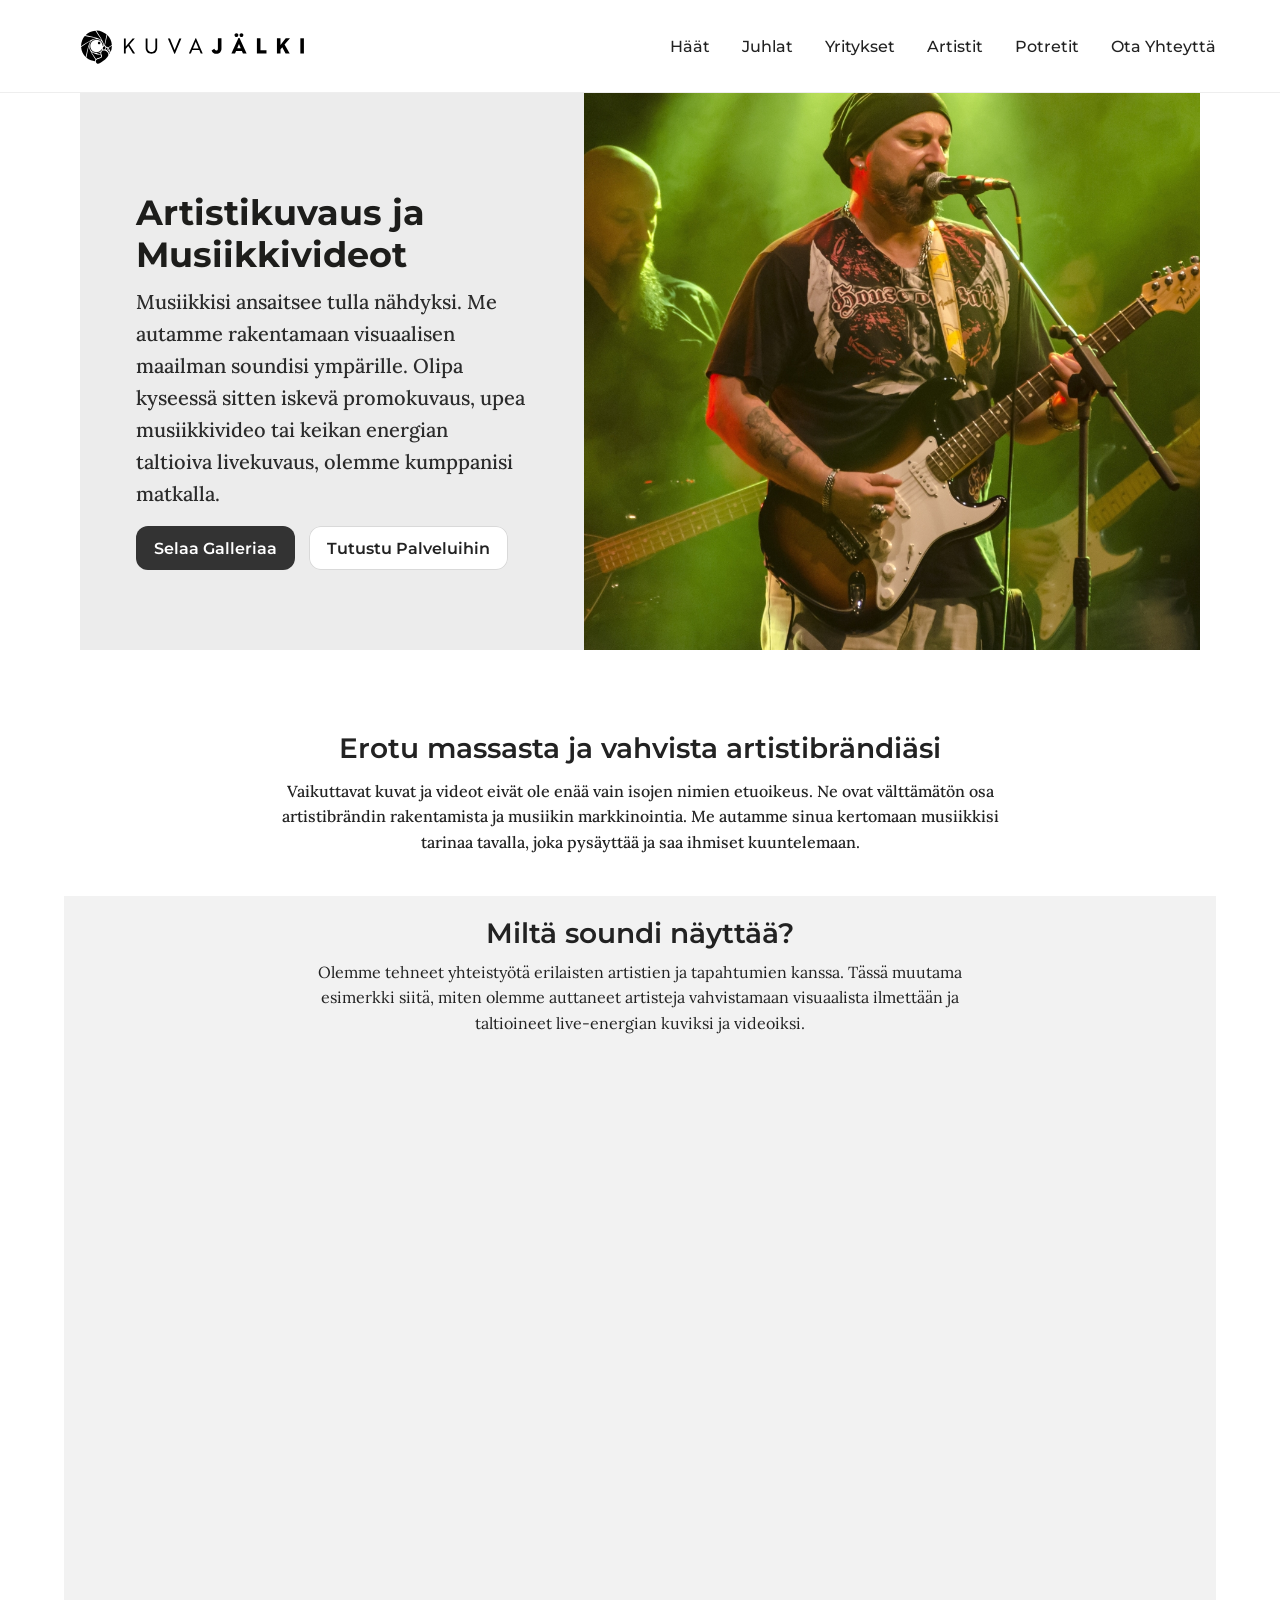
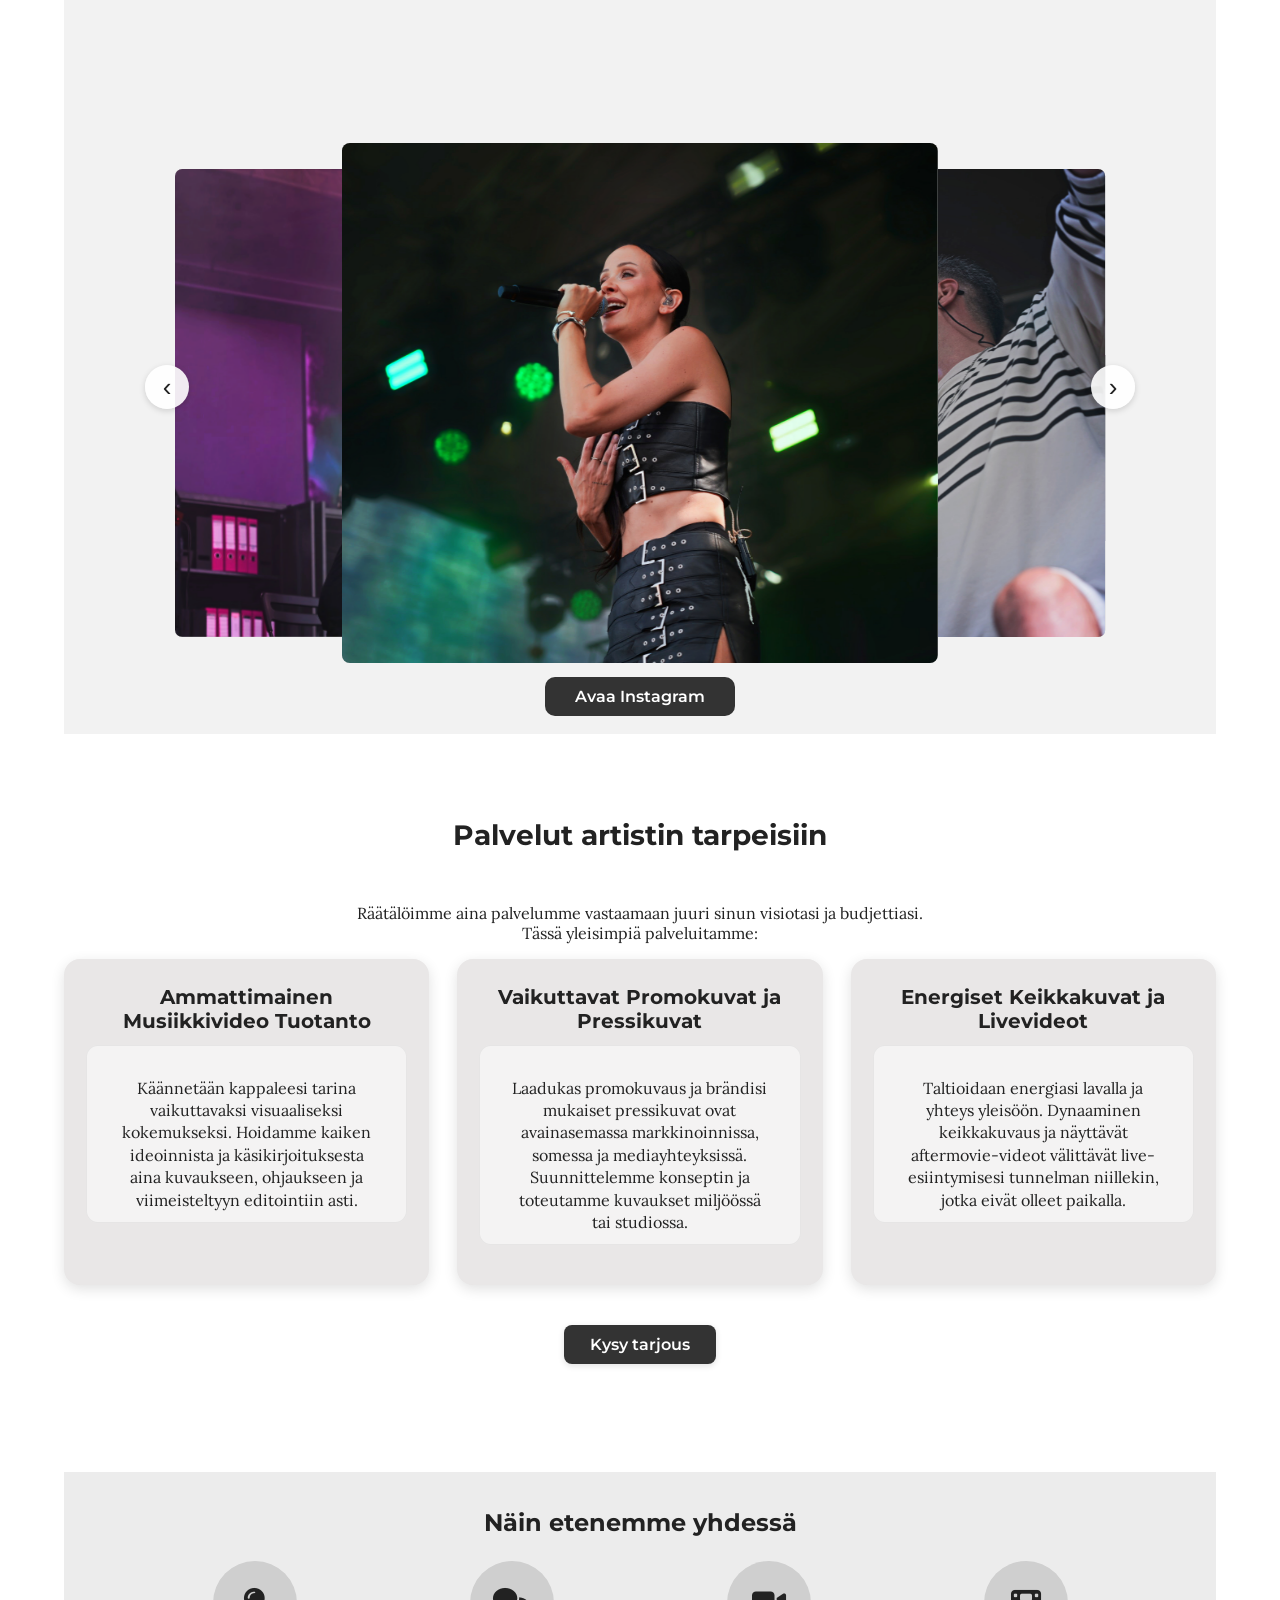
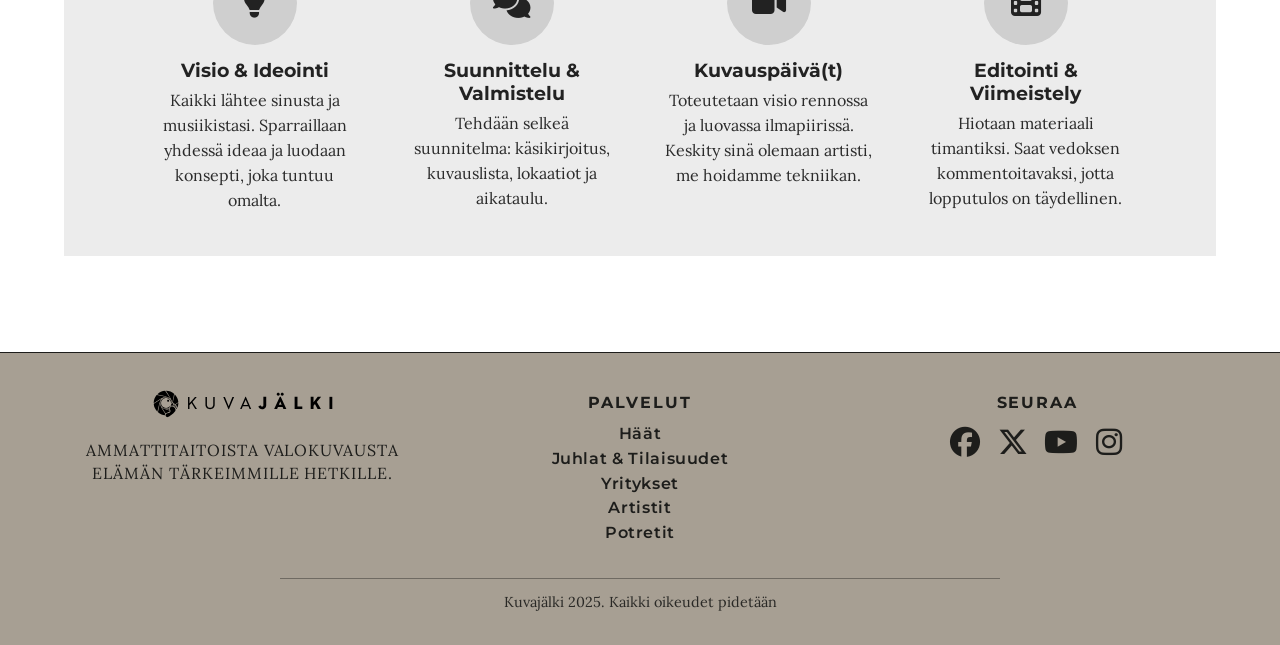
==== Artistit/index.html @ a193bec8 "Update index.html" ====
<!DOCTYPE html>
<html lang="en">

<head>
  <meta charset="UTF-8" />
  <meta name="viewport" content="width=device-width, initial-scale=1.0" />
  <title>Kuvajälki –Artistit</title>
  <link rel="preconnect" href="https://fonts.googleapis.com">
  <link rel="preconnect" href="https://fonts.gstatic.com" crossorigin>
  <link href="https://fonts.googleapis.com/css2?family=Montserrat:wght@400;500;600;700&family=Lora:ital,wght@0,400;0,600;1,400&display=swap" rel="stylesheet">
  <link rel="stylesheet" href="../Artistit/style.css" />
  

  <!-- Add Font Awesome for icons -->
  <link rel="stylesheet" href="https://cdnjs.cloudflare.com/ajax/libs/font-awesome/6.4.2/css/all.min.css">
</head>

<body>

<!-- Navbar (sama kuin aiemmin) -->
  <nav class="navbar">
    <div class="container flex">
      <a href="../Etusivu/" class="site-brand">
        <img src="../img/logo.svg" alt="Kuvajälki logo" />
      </a>

      <!-- Open (hamburger) button -->
      <button type="button" id="navbar-show-btn" aria-label="Avaa valikko">
        <i class="fas fa-bars"></i>
      </button>

      <!-- Collapsible menu -->
      <div id="navbar-collapse">
        <button type="button" id="navbar-close-btn" aria-label="Sulje valikko">
          <i class="fas fa-times"></i>
        </button>

        <ul class="navbar-nav">
  
          <li class="nav-item">
            <a href="../Haat/index.html" class="nav-link">Häät</a>
          </li>
          <li class="nav-item">
            <a href="../Juhlat/index.html" class="nav-link">Juhlat</a>
          </li>
          <li class="nav-item">
            <a href="../Yritykset/index.html" class="nav-link">Yritykset</a>
          </li>
          <li class="nav-item">
            <a href="../Artistit/index.html" class="nav-link">Artistit</a>
          </li>
          <li class="nav-item">
            <a href="../Henkilo/index.html" class="nav-link">Potretit</a>
          </li>
          <li class="nav-item">
            <a href="../Ota_Yhteytta/index.html" class="nav-link">Ota Yhteyttä</a>
          </li>
        </ul>
      </div>
    </div>
  </nav>

  <!-- Navbar end -->

  <!-- HERO HEADER -->
<section class="hero-header">
  <div class="container">
    <div class="hero-wrap">
      <!-- Vasen: teksti + napit -->
      <div class="hero-copy">
        <h1>Artistikuvaus ja Musiikkivideot</h1>
        <h2>
          Musiikkisi ansaitsee tulla nähdyksi. Me autamme rakentamaan visuaalisen maailman soundisi ympärille.
           Olipa kyseessä sitten iskevä promokuvaus, upea musiikkivideo tai keikan energian taltioiva livekuvaus, olemme kumppanisi matkalla.  
        </h2>

        <div class="hero-actions">
          <a href="#galleria" class="btn btn--dark">Selaa Galleriaa</a>
          <a href="#hinnasto" class="btn btn--light">Tutustu Palveluihin</a>
        </div>
      </div>

      <!-- Oikea: kuva -->
      <figure class="hero-media">
        <img
          src="../img/Artistit/Artistit-vaaka.jpg"
          alt="Artisti lavalla"
        />
      </figure>
    </div>
  </div>
</section>
<!-- /HERO HEADER -->

      


  
  <main>
    <div id="intro">
        <h2>
        Erotu massasta ja vahvista artistibrändiäsi
        </h2>
        <p>
        Vaikuttavat kuvat ja videot eivät ole enää vain isojen nimien etuoikeus.
         Ne ovat välttämätön osa artistibrändin rakentamista ja musiikin markkinointia.
         Me autamme sinua kertomaan musiikkisi tarinaa tavalla, joka pysäyttää ja saa ihmiset kuuntelemaan.
        </p>
    </div>

<!-- PORTFOLIO / GALLERIA -->
    <section class="portfolio" id="galleria">
  <div class="container">
    <div class="portfolio-box">
      <h2>Miltä soundi näyttää?</h2>
      <p>
        Olemme tehneet yhteistyötä erilaisten artistien ja tapahtumien kanssa.
         Tässä muutama esimerkki siitä, miten olemme auttaneet artisteja vahvistamaan visuaalista ilmettään ja taltioineet live-energian kuviksi ja videoiksi.
      </p>

      <section class="video-section">
  
        <div class="video-container">
          <iframe width="560" height="315" src="https://www.youtube.com/embed/vHK237pVHp8?si=IaqbV1unplVFYt01" 
          title="YouTube video player" frameborder="0" 
          allow="accelerometer; autoplay; clipboard-write; encrypted-media; gyroscope; picture-in-picture; web-share" 
          referrerpolicy="strict-origin-when-cross-origin" allowfullscreen></iframe>
        </div>
      </section>


<!-- KARUSELLI: näyttö 3 kuvaa (keskimmäinen isompi) -->
<div
  class="carousel"
  id="portfolio-carousel"
  aria-roledescription="karuselli"
  aria-label="Hääkuvien karuselli"
>

   <button
    class="carousel-btn prev"
    type="button"
    aria-label="Edellinen kuva"
  >
    ‹
  </button>

  <div class="carousel-inner">
    <div class="carousel-stage">

      <figure class="carousel-item" data-index="0">
        <img src="../img/Artistit/5.jpg" alt="Artisti 1" loading="lazy">
      </figure>
      <figure class="carousel-item" data-index="1">
        <img src="../img/Artistit/10.jpg" alt="Artisti 2" loading="lazy">
      </figure>
      <figure class="carousel-item" data-index="2">
        <img src="../img/Artistit/15.jpg" alt="Artisti 3" loading="lazy">
      </figure>
      <figure class="carousel-item" data-index="3">
        <img src="../img/Artistit/19.jpg" alt="Artisti 4" loading="lazy">
      </figure>
      <figure class="carousel-item" data-index="4">
        <img src="../img/Artistit/Aro_003 kopio.jpg" alt="Artisti 5" loading="lazy">
      </figure>
      <figure class="carousel-item" data-index="5">
        <img src="../img/Artistit/6.jpg" alt="Artisti 6" loading="lazy">
      </figure>

    </div>
  </div>

  <button
    class="carousel-btn next"
    type="button"
    aria-label="Seuraava kuva"
  >
    ›
  </button>

</div>


      <a
        href="https://www.instagram.com/kuvajalki?igsh=MnY0amo5YzYzcDU3"
        target="_blank"
        rel="noopener noreferrer"
        class="portfolio-btn"
        aria-label="Avaa Instagram"
      >
      Avaa Instagram
      </a>
    </div>
  </div>
</section>

<!-- HINNASTO / PAKETIT -->
<section class="pricing" id="hinnasto">
  <div class="container">
    <h2>Palvelut artistin tarpeisiin</h2>
    <p>Räätälöimme aina palvelumme vastaamaan juuri sinun visiotasi ja budjettiasi. 
      <br>Tässä yleisimpiä palveluitamme:
    </p>
    <div class="pricing-grid">
      <!-- Kortti 1 -->
      <article class="price-card">
        <h3>Ammattimainen Musiikkivideo Tuotanto</h3>

        <div class="price-block">

          <p>Käännetään kappaleesi tarina vaikuttavaksi visuaaliseksi kokemukseksi.
             Hoidamme kaiken ideoinnista ja käsikirjoituksesta aina kuvaukseen, ohjaukseen ja viimeisteltyyn editointiin asti.</p>
        </div>

        
      </article>

      <!-- Kortti 2 -->
      <article class="price-card">
        <h3>Vaikuttavat Promokuvat ja Pressikuvat</h3>

        <div class="price-block">
          
          <p>Laadukas promokuvaus ja brändisi mukaiset pressikuvat ovat avainasemassa markkinoinnissa, somessa ja mediayhteyksissä.
             Suunnittelemme konseptin ja toteutamme kuvaukset miljöössä tai studiossa.</p>
        </div>

      </article>

      <!-- Kortti 3 -->
      <article class="price-card">
        <h3>Energiset Keikkakuvat ja Livevideot</h3>

        <div class="price-block">
          
          <p>Taltioidaan energiasi lavalla ja yhteys yleisöön.
             Dynaaminen keikkakuvaus ja näyttävät aftermovie-videot välittävät live-esiintymisesi tunnelman niillekin, jotka eivät olleet paikalla.</p>
        </div>

      </article>
    </div>

    <div class="pricing-cta">
      <a href="../Ota_Yhteytta/index.html" class="btn-quote">Kysy tarjous</a>
    </div>
  </div>
</section>

<!-- PROSESSI / NÄIN ETENEMME -->
<section class="process">
  <div class="container">
    <h2>Näin etenemme yhdessä</h2>

    <ol class="process-grid">
      <li class="process-step">
        <div class="step-badge" ><i class="fa-solid fa-lightbulb"></i></div>
        <h3>Visio & Ideointi</h3>
        <p>Kaikki lähtee sinusta ja musiikistasi. Sparraillaan yhdessä ideaa ja luodaan konsepti, joka tuntuu omalta.</p>
      </li>

      <li class="process-step">
        <div class="step-badge" ><i class="fa-solid fa-comments"></i></div>
        <h3>Suunnittelu & Valmistelu</h3>
        <p>Tehdään selkeä suunnitelma: käsikirjoitus, kuvauslista, lokaatiot ja aikataulu.</p>
      </li>

      <li class="process-step">
        <div class="step-badge" ><i class="fa-solid fa-video"></i></div>
        <h3>Kuvauspäivä(t)</h3>
        <p>Toteutetaan visio rennossa ja luovassa ilmapiirissä. Keskity sinä olemaan artisti, me hoidamme tekniikan.</p>
      </li>

      <li class="process-step">
        <div class="step-badge" ><i class="fa-solid fa-film"></i></div>
        <h3>Editointi & Viimeistely</h3>
        <p>Hiotaan materiaali timantiksi. Saat vedoksen kommentoitavaksi, jotta lopputulos on täydellinen.</p>
      </li>
    </ol>
  </div>
</section>




</main>


<footer class="site-footer">
  <div class="container footer-grid">
    <!-- VASEN: logo + kuvaus -->
    <div class="footer-brand">
      <img src="../img/logo.svg" alt="Kuvajälki" class="footer-logo">
      <p class="footer-tagline">
        Ammattitaitoista valokuvausta elämän tärkeimmille hetkille.
      </p>
    </div>

    <!-- KESKI: Palvelut-linkit -->
    <nav class="footer-services" aria-label="Palvelut">
      <h4>Palvelut</h4>
      <ul>
        <li><a href="../Haat/index.html">Häät</a></li>
        <li><a href="../Juhlat/index.html">Juhlat &amp; Tilaisuudet</a></li>
        <li><a href="../Yritykset/index.html">Yritykset</a></li>
        <li><a href="../Artistit/index.html">Artistit</a></li>
        <li><a href="../Henkilo/index.html">Potretit</a></li>
      </ul>
    </nav>

    <!-- OIKEA: Seuraa, tässä ikonit sosiaalisiin medioihin -->
    <div class="footer-social">
      <h4>Seuraa</h4>
      <ul>
        <li><a href="#" aria-label="Facebook"><i class="fab fa-facebook"></i></a></li>
        <li><a href="#" aria-label="X / Twitter"><i class="fab fa-x-twitter"></i></a></li>
        <li><a href="#" aria-label="YouTube"><i class="fab fa-youtube"></i></a></li>
        <li><a href="https://www.instagram.com/kuvajalki?igsh=MnY0amo5YzYzcDU3" aria-label="Instagram"><i class="fab fa-instagram"></i></a></li>
      </ul>
    </div>
  </div>

  <hr class="footer-rule" />

  <div class="container footer-bottom">
    <p>Kuvajälki 2025. Kaikki oikeudet pidetään</p>
  </div>
</footer>

  <script src="script.js"></script>
</body>

</html>
---- Artistit/style.css ----
/* =========================================================
   YLEISET ASETUKSET (responsiivinen perusta)
   ========================================================= */
html,
body {
  height: 100%;
}

*,
*::before,
*::after {
  box-sizing: border-box;
}



body {
  margin: 0;
  font-family: "Montserrat", sans-serif;
  background-color: #fff;
  color: #222;
  display: flex;
  flex-direction: column;
  min-height: 100vh;
  -webkit-text-size-adjust: 100%; /* iOS zoom -bugien ehkäisy */
  
}

body h2, body h3, body h4 {
  font-family: "Montserrat", serif;
}

body p {
  font-family: "Lora", serif;
}

main {
  flex: 1 0 auto;
  padding-bottom: 40px;
}

.container {
  width: 90%;
  max-width: 1200px;
  margin: 0 auto;
}

/* Pienillä näytöillä hieman suurempi riviväli ja marginaalit */
@media (max-width: 560px) {
  body { line-height: 1.55; }
  .container { width: 92%; }
}

/* =========================================================
   NAVIGAATIO
   ========================================================= */
.navbar {
  position: fixed;
  top: 0;
  left: 0;
  right: 0;
  z-index: 1000;
  background: #fff;
  border-bottom: 1px solid #eee;
}

.navbar .container {
  display: flex;
  justify-content: space-between;
  align-items: center;
  gap: 12px;
  padding: 1rem 0;
}

.site-brand img {
  height: 60px;
  width: auto;
  display: block;
}

.navbar-nav {
  list-style: none;
  display: flex;
  gap: 2rem;
  margin: 0;
  padding: 0;
}

.navbar-nav .nav-link {
  position: relative;
  text-decoration: none;
  color: #222;
  font-weight: 500;
  padding-bottom: 4px;
  transition: color 0.3s ease;
}

.navbar-nav .nav-link::after {
  content: "";
  position: absolute;
  left: 0;
  bottom: 0;
  width: 100%;
  height: 2px;
  background: #b97c2c;
  border-radius: 3px;
  transform-origin: right;
  transform: scaleX(0);
  transition: transform 0.4s ease;
}

.navbar-nav .nav-link:hover {
  color: #b97c2c;
}

.navbar-nav .nav-link:hover::after {
  transform: scaleX(1);
  transform-origin: left;
}

/* Hampurilainen ja sulkunappi (mobiilissa näkyviin) */
#navbar-show-btn,
#navbar-close-btn {
  background: none;
  border: none;
  color: #222;
  font-size: 1.6rem;
  line-height: 1;
  cursor: pointer;
  display: none;
}

/* Desktopissa valikko näkyy rivillä */
#navbar-collapse {
  display: flex;
}

/* =========================================================
   MOBIILINAVI
   ========================================================= */
@media (max-width: 768px) {
  #navbar-show-btn {
    display: block;
  }

  #navbar-collapse {
    position: fixed;
    top: 0;
    right: -100%;
    width: min(92vw, 320px);
    height:100dvh; /* varma koko mobiilissa */
    background: #fff;
    box-shadow: -2px 0 10px rgba(0, 0, 0, 0.1);
    flex-direction: column;
    justify-content: flex-start;
    align-items: flex-start;
    padding: 2rem 1.25rem;
    transition: right 0.3s ease;
  }

  #navbar-close-btn {
    display: block;
    position: absolute;
    top: 1rem;
    right: 1rem;
  }

  /* JS lisää .open kun valikko avataan */
  #navbar-collapse.open {
    right: 0;
  }

  .navbar-nav {
    flex-direction: column;
    gap: 1.25rem;
    margin-top: 3.25rem;
  }

  .nav-link {
    font-size: 1.05rem;
  }
}

/* Korjaus ankkurihyppäykselle kiinteän navin kanssa */
#galleria,
#hinnasto {
  scroll-margin-top: 80px;
}

/* =========================================================
   HERO-OSIO
   ========================================================= */
.hero-header {
  background: #ffffff;
  padding: 0 0 60px;
}

.hero-header .container {
  padding: 0 16px;
}

.hero-wrap {
  display: grid;
  grid-template-columns: 0.9fr 1.1fr;
  column-gap: 0;
  background: #ececec;
  border-radius: 0;
  padding: 0;
  overflow: hidden;
  align-items: stretch;
  min-height: 550px;
  height: 650px;
}

.hero-copy {
  display: flex;
  flex-direction: column;
  justify-content: flex-end;
  padding: 120px 56px 80px;
}

.hero-copy h1 {
  margin: -4px 0 10px;
  font-weight: 700;
  line-height: 1.2;
  font-size: clamp(1.6rem, 1.2rem + 1.2vw, 2.2rem);
  color: #1d1d1b;
  max-width: 30ch;
  font-family: "Montserrat", sans-serif;
}

.hero-copy h2 {
  margin: 0 0 16px;
  font-weight: 500;
  font-size: clamp(1rem, 0.95rem + 0.7vw, 1.25rem);
  line-height: 1.6;
  color: #2b2b2b;
  max-width: 48ch;
  font-family: "Lora", serif;
}

.hero-actions {
  display: flex;
  gap: 14px;
  flex-wrap: wrap;
}

.btn {
  display: inline-flex;
  align-items: center;
  justify-content: center;
  min-height: 44px;          /* kosketusystävällinen */
  padding: 10px 18px;
  border-radius: 12px;
  font-weight: 600;
  text-decoration: none;
  border: 0;
  transition: transform 0.15s ease, box-shadow 0.15s ease, opacity 0.15s ease;
}

.btn:hover {
  transform: translateY(-1px);
}

.btn:active {
  transform: translateY(0);
}

.btn--dark {
  background: #333333;
  color: #fff;
}

.btn--light {
  background: #ffffff;
  color: #222;
  box-shadow: inset 0 0 0 1px #d9d9d9;
}

.hero-media {
  margin: 0;
  border-radius: 0;
  overflow: hidden;
}

.hero-media img {
  display: block;
  width: 100%;
  height: 100%;
  object-fit: cover;
  background-color: #ececec;
}

/* Hero responsiivisuus */
@media (max-width: 980px) {
  .hero-wrap {
    grid-template-columns: 1fr;
    padding: 24px;
    gap: 24px;
    min-height: auto;
    text-align: center;
  }

  .hero-copy {
    padding-top: 80px;
    padding-bottom: 40px;
    padding-left: 28px;
    padding-right: 28px;
  }

  .hero-copy h1 {
    max-width: 60ch;
    text-align: center;
  }

  .hero-actions {
    justify-content: center;
  }

  .hero-media {
    margin: 8px 8px 0;
  }

  .hero-media img {
    height: clamp(260px, 55vw, 360px); /* luonnollinen korkeus mobiilissa */
  }
}

/* =========================================================
   INTROTEKSTI (tukee #teksti1 tai .intro)
   ========================================================= */

#intro {
  text-align: center;
  line-height: 1.6;
  padding: 16px 20px 0 20px;
  margin: 0 auto;
  max-width: 800px;
}

#intro h2 {
  margin: 0 0 8px 0;
  font-size: clamp(1.4rem, 1.1rem + 1vw, 1.75rem);
  font-weight: 600;
}

#intro p {
  margin: 0;
  font-size: 1rem;
  font-weight: 500; 
  line-height: 1.6;
}

/* =========================================================
   PORTFOLIO
   ========================================================= */
section.portfolio {
  padding: 40px 0 20px;
  background: transparent;
}

.portfolio-box {
  background: #f2f2f2;
  text-align: center;
  padding:16px 24px 28px;
  border-radius: 0;
  margin: 0 auto;
  margin-bottom: 0;
}

.video-section {
  padding-bottom: 40px;
}

.video-container {
  position: relative;
  padding-bottom: 56.25%;
  height: 0;
  overflow: hidden;
  max-width: 100%;
}

.video-container iframe {
  position: absolute;
  top: 0;
  left: 0;
  width: 100%;
  height: 100%;
  border: 0;
}

/* =========================================================
   PORTFOLIO KARUSELLI (3 näkyvissä, keskimmäinen isompi)
   Keskitys: napit sisäreunoilla 5px
   ========================================================= */
.carousel {
  position: relative;
  width: 100%;
  display: flex;
  justify-content: center;
  margin: 0 auto 40px auto;
}

.carousel-inner {
  position: relative;
  width: 90%;
  max-width: 1000px;
  margin: 0 auto;
}

.carousel-stage {
  position: relative;
  height: clamp(260px, 42vw, 520px);
  z-index: 1;
}

/* kaikki kuvat pinossa; luokat määrittävät paikat */
.carousel-item {
  position: absolute;
  top: 0;
  left: 46%;
  width: 60%;
  height: 100%;
  transform: translateX(-50%) scale(0.6);
  opacity: 0;
  pointer-events: none;
  transition: transform 0.4s ease, opacity 0.4s ease;
  border-radius: 8px;
  overflow: hidden;
  background: #ccc;
}

.carousel-item img {
  display: block;
  width: 100%;
  height: 100%;
  object-fit: cover;
   /* 🔹 Terävöittää selaimessa: */
  image-rendering: -webkit-optimize-contrast; /* Chrome / Edge */
  image-rendering: crisp-edges;               /* Firefox */
  backface-visibility: hidden;
  transform: translateZ(0);
  will-change: transform;
}

/* keskellä */
.carousel-item.is-center {
  transform: translateX(-50%) scale(1);
  opacity: 1;
  z-index: 3;
  pointer-events: auto;
  width: 60%;
}

/* vasen/oikea näkyviin leveämpinä */
.carousel-item.is-left {
  transform: translateX(calc(-50% - 45%)) scale(0.9);
  opacity: 0.95;
  z-index: 2;
  width: 52%;
}

.carousel-item.is-right {
  transform: translateX(calc(-50% + 45%)) scale(0.9);
  opacity: 0.95;
  z-index: 2;
  width: 52%;
}

/* napit reunoille 5px sisään */
.carousel-btn {
  position: absolute;
  top: 50%;
  transform: translateY(-50%);
  width: 44px;
  height: 44px;
  border: 0;
  border-radius: 50%;
  background: rgba(255, 255, 255, 0.9);
  color: #222;
  font-size: 26px;
  line-height: 1;
  cursor: pointer;
  display: grid;
  place-items: center;
  box-shadow: 0 2px 6px rgba(0, 0, 0, 0.15);
  transition: transform 0.15s ease, opacity 0.15s ease;
  z-index: 10;
  pointer-events: auto;
}

.carousel-btn.prev { left: calc(50% - 500px + 5px); }
.carousel-btn.next { right: calc(50% - 500px + 5px); }

.carousel-btn:hover { transform: translateY(-50%) scale(1.05); }
.carousel-btn:active { transform: translateY(-50%) scale(1.0); }

/* alle 1000px (max-width raja): napit 5px reunasta */
@media (max-width: 1000px) {
  .carousel-btn.prev { left: 5px; }
  .carousel-btn.next { right: 5px; }
}

/* karusellin mobiilisäädöt */
@media (max-width: 900px) {
  .carousel-item.is-left {
    transform: translateX(calc(-50% - 38%)) scale(0.9);
    width: 54%;
  }
  .carousel-item.is-right {
    transform: translateX(calc(-50% + 38%)) scale(0.9);
    width: 54%;
  }
  .carousel-item.is-center { width: 72%; }
}

@media (max-width: 560px) {
  .carousel-stage { height: clamp(220px, 60vw, 360px); }
  .carousel-item.is-left,
  .carousel-item.is-right {
    transform: translateX(calc(var(--dir, -1) * 36% - 50%)) scale(0.8);
    width: 42%;
    opacity: 0.9;
  }
}

/* Portfolio-tekstit ja nappi */
.portfolio h2 {
  font-size: clamp(1.4rem, 1.1rem + 1vw, 1.75rem);
  margin-bottom: 10px;
  font-family: "Montserrat", sans-serif;
  font-weight: 600;
  margin-top: 4px; 
}

.portfolio p {
  font-size: 1rem;
  font-weight: 350;
  max-width: 700px;
  margin: 0 auto 30px auto;
  line-height: 1.6;
  font-family: "Lora", serif;
}

.portfolio-btn {
  background-color: #333333;
  font-family: "Montserrat", sans-serif;
  font-weight: 600;
  border: none;
  padding: 10px 30px;
  border-radius: 10px;
  font-size: 16px;
  cursor: pointer;
  transition: transform 0.15s ease;
  color: #fff;
  text-decoration: none;
}

.portfolio-btn:hover { transform: translateY(-3px); }
.portfolio-btn:active { transform: translateY(0); }

@media (max-width: 560px) {
  .portfolio-btn {
    width: 100%;
    max-width: 280px;
  }
}

/* =========================================================
   HINNASTO / PAKETIT
   ========================================================= */
.pricing {
  padding: 40px 0 60px;
  background: #ffffff;
}

.pricing h2 {
  font-size: clamp(1.4rem, 1.1rem + 1vw, 1.75rem);
  margin-bottom: 10px;
  text-align: center;
  padding-bottom: 15px;
}
.pricing p{
  text-align: center;
  padding: 20px 20px 0 20px;
}

.pricing-grid {
  display: grid;
  grid-template-columns: repeat(3, 1fr);
  gap: 28px;
  align-items: stretch;
}

.price-card {
  background: #e9e7e7;
  border-radius: 16px;
  box-shadow: 0 4px 14px rgba(0, 0, 0, 0.12);
  padding: 26px 22px 28px;
  text-align: center;
}

.price-card h3 {
  font-weight: 700;
  margin: 0 0 10px 0;
  font-size: 1.25rem;
}

.price-block {
  background: #f4f3f3;
  border-radius: 12px;
  padding: 12px 10px;
  margin: 12px 0;
  box-shadow: inset 0 0 0 1px rgba(0, 0, 0, 0.06);
}

.price-block h4 {
  margin: 0 0 4px 0;
  font-weight: 700;
}

.price-block p {
  margin: 0;
  line-height: 1.4;
}

.features {
  list-style: disc;
  text-align: left;
  margin: 14px auto 0 auto;
  padding-left: 22px;
  max-width: 260px;
}

.features li { margin: 6px 0; }

.pricing-cta {
  display: flex;
  justify-content: center;
  margin-top: 20px;
  padding-top: 20px;
}

.btn-quote {
  display: inline-block;
  background: #333333;
  color: #fff;
  padding: 10px 26px;
  border-radius: 8px;
  text-decoration: none;
  font-weight: 600;
  box-shadow: 0 2px 6px rgba(0, 0, 0, 0.12);
  transition: transform 0.15s ease;
}

.btn-quote:hover { transform: translateY(-2px); }
.btn-quote:active { transform: translateY(0); }

/* Hinnaston responsiivisuus */
@media (max-width: 980px) {
  .pricing-grid {
    grid-template-columns: 1fr;
    gap: 18px;
  }
  .features { max-width: 420px; }

  
  
}

/* =========================================================
   PROSESSI / NÄIN ETENEMME
   ========================================================= */
.process {
  background: transparent;
  padding: 48px 0 56px 0;
}

.process .container {
  width: 90%;
  max-width: 1200px;
  margin: 0 auto;
  text-align: center;
  background: #ececec;
  padding: 36px 0 44px 0;
  border-radius: 0;
}

.process h2 {
  margin: 0 0 24px 0;
  font-weight: 700;
}

.process-grid {
  list-style: none;
  padding: 0;
  margin: 0 auto;
  display: grid;
  grid-template-columns: repeat(4, 1fr);
  gap: 28px;
  align-items: start;
  max-width: 1000px;
}

.process-step { padding: 0 10px; }

.step-badge {
  width: 84px;
  height: 84px;
  margin: 0 auto 14px auto;
  border-radius: 50%;
  background: #cfcfcf;
  display: grid;
  place-items: center;
  font-weight: 700;
  font-size: 1.25rem;
  color: #222;
}

/* Font Awesome -ikonit */
i {
  font-size: 30px;
  display: flex;
  justify-content: center;
  align-items: center;
}

.process-step h3 {
  margin: 0 0 6px 0;
  font-weight: 700;
}

.process-step p {
  margin: 0;
  line-height: 1.55;
  max-width: 30ch;
  margin-left: auto;
  margin-right: auto;
  font-family: "Lora", serif;
  color: #2b2b2b;
}

/* Prosessin responsiivisuus */
@media (max-width: 980px) {
  .process-grid { grid-template-columns: repeat(2, 1fr); }
}

@media (max-width: 560px) {
  .process-grid { grid-template-columns: 1fr; }
  .step-badge { width: 74px; height: 74px; }
}

/* =========================================================
   FOOTER
   ========================================================= */
.site-footer {
  background: #a79f93;
  color: #1d1d1b;
  padding: 2.5rem 0 1.25rem 0;
  border-top: 1px solid #1d1d1b;
  margin-top: auto;
}

.footer-grid {
  display: grid;
  grid-template-columns: repeat(3, 1fr);
  gap: 2rem 2.5rem;
  justify-content: center;
  justify-items: center;
  align-items: start;
  text-align: center;
}

.footer-brand,
.footer-services,
.footer-social {
  display: flex;
  flex-direction: column;
  align-items: center;
  margin-bottom: 0.5rem;
}

.footer-brand { margin-top: -14px; }

.footer-logo {
  height: 48px;
  width: auto;
  display: block;
  margin-bottom: 0.75rem;
}

.footer-tagline {
  font-family: "Lora", serif;
  text-transform: uppercase;
  letter-spacing: 0.06em;
  line-height: 1.4;
  margin: 0;
}

.site-footer h4 {
  text-transform: uppercase;
  letter-spacing: 0.12em;
  font-weight: 700;
  margin: 0 0 0.75rem 0;
}

.footer-services ul,
.footer-social ul {
  list-style: none;
  margin: 0;
  padding: 0;
}

.footer-services ul {
  display: flex;
  flex-direction: column;
  gap: 0.35rem;
}

.footer-services a {
  color: #1d1d1b;
  text-decoration: none;
  font-weight: 600;
  letter-spacing: 0.04em;
}

.footer-services a:hover { text-decoration: underline; }

.footer-social ul {
  display: flex;
  gap: 0.75rem;
  justify-content: center;
  align-items: center;
}

.footer-social a {
  color: #1d1d1b;
  display: inline-flex;
  align-items: center;
  justify-content: center;
  width: 36px;
  height: 36px;
  text-decoration: none;
  transition: transform 0.2s ease;
}

.footer-social a:hover { transform: translateY(-2px); }

.footer-rule {
  border: none;
  border-top: 1px solid #6f6a62;
  margin: 1.75rem auto 0.75rem auto;
  width: min(720px, 90%);
}

.footer-bottom {
  text-align: center;
  font-size: 0.9rem;
  opacity: 0.9;
}

/* Footer responsiivisuus */
@media (max-width: 900px) {
  .footer-grid {
    grid-template-columns: 1fr;
    gap: 1.5rem;
  }
  .footer-brand {
    display: grid;
    justify-items: center;
    margin-top: 0;
  }
  .footer-tagline { max-width: 28ch; }
}
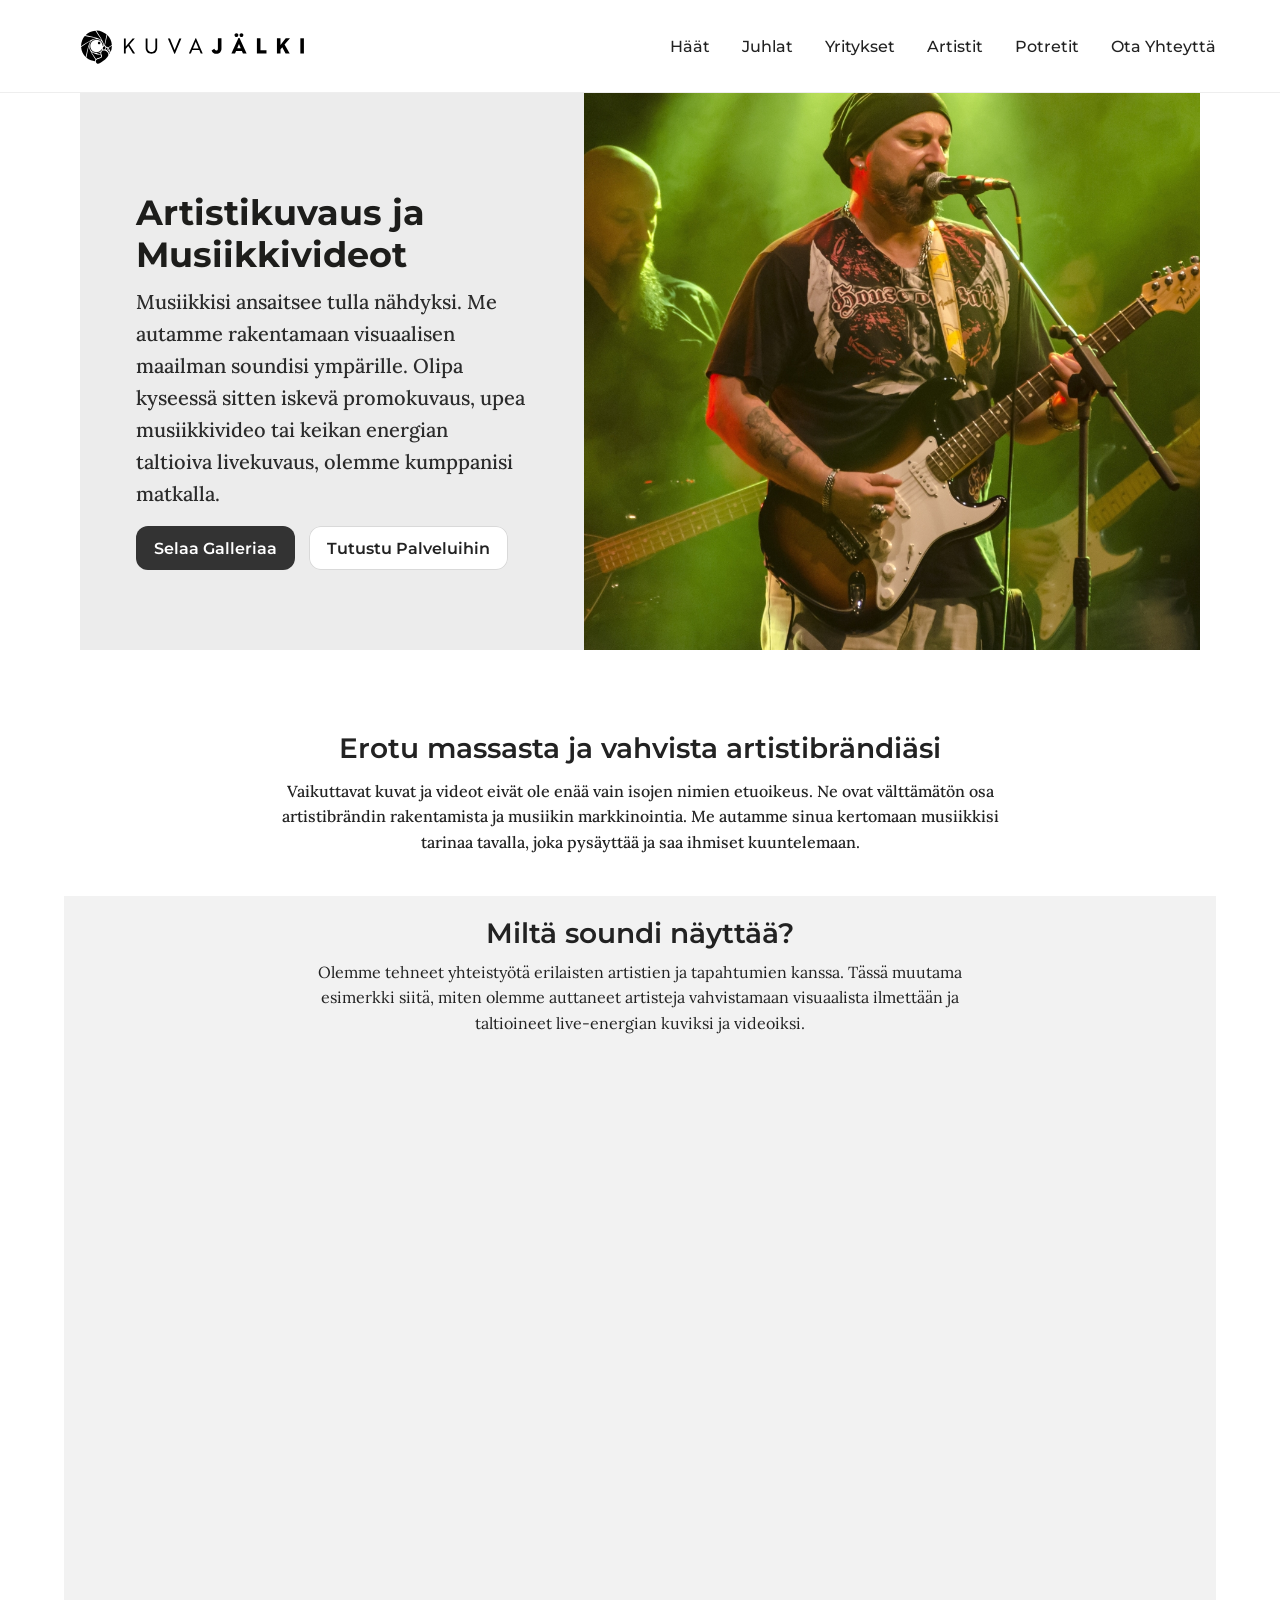
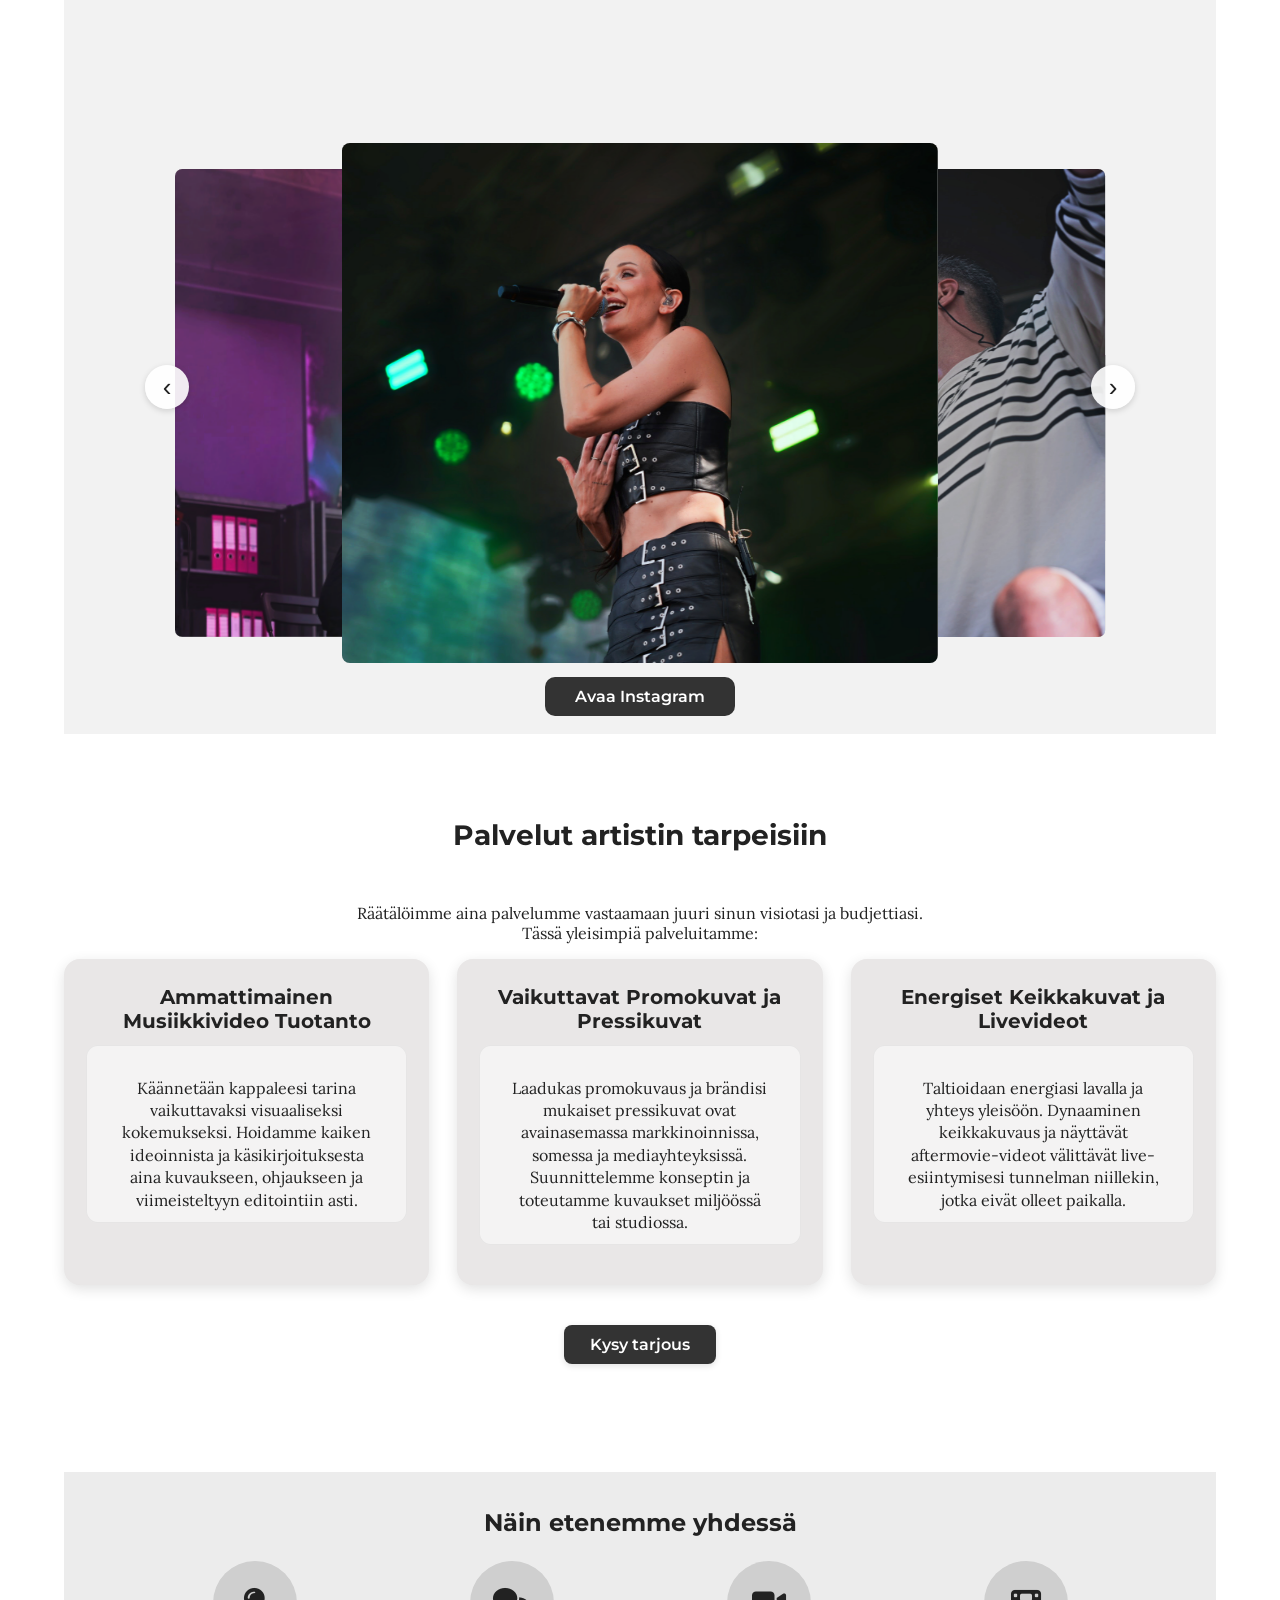
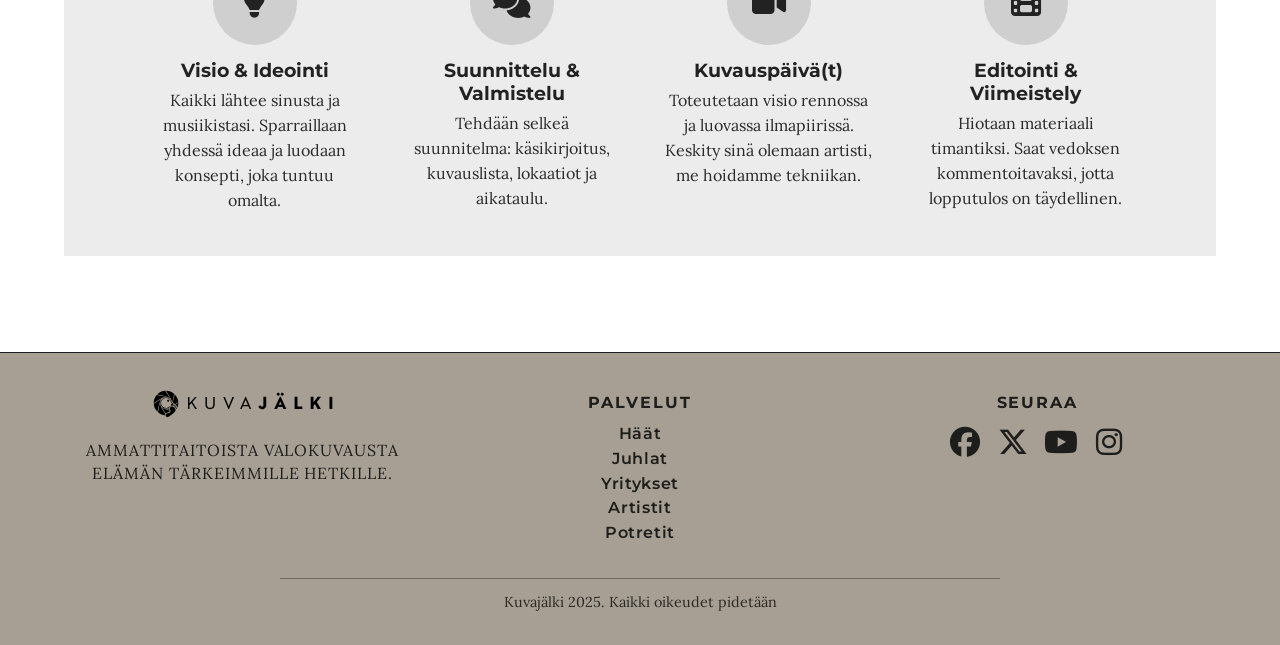
==== commit 867d7d95: "footer" ====
--- a/Artistit/index.html
+++ b/Artistit/index.html
@@ -20,7 +20,7 @@
 <!-- Navbar (sama kuin aiemmin) -->
   <nav class="navbar">
     <div class="container flex">
-      <a href="../Etusivu/" class="site-brand">
+      <a href="../index.html/" class="site-brand">
         <img src="../img/logo.svg" alt="Kuvajälki logo" />
       </a>
 
@@ -121,7 +121,7 @@
       <section class="video-section">
   
         <div class="video-container">
-          <iframe width="560" height="315" src="https://www.youtube.com/embed/vHK237pVHp8?si=IaqbV1unplVFYt01" 
+          <iframe width="560" height="315" src="https://www.youtube-nocookie.com/embed/GqiuECe5WY0?si=fVZcYI2FfqOP2jeV" 
           title="YouTube video player" frameborder="0" 
           allow="accelerometer; autoplay; clipboard-write; encrypted-media; gyroscope; picture-in-picture; web-share" 
           referrerpolicy="strict-origin-when-cross-origin" allowfullscreen></iframe>
@@ -300,7 +300,7 @@
       <h4>Palvelut</h4>
       <ul>
         <li><a href="../Haat/index.html">Häät</a></li>
-        <li><a href="../Juhlat/index.html">Juhlat &amp; Tilaisuudet</a></li>
+        <li><a href="../Juhlat/index.html">Juhlat</a></li>
         <li><a href="../Yritykset/index.html">Yritykset</a></li>
         <li><a href="../Artistit/index.html">Artistit</a></li>
         <li><a href="../Henkilo/index.html">Potretit</a></li>
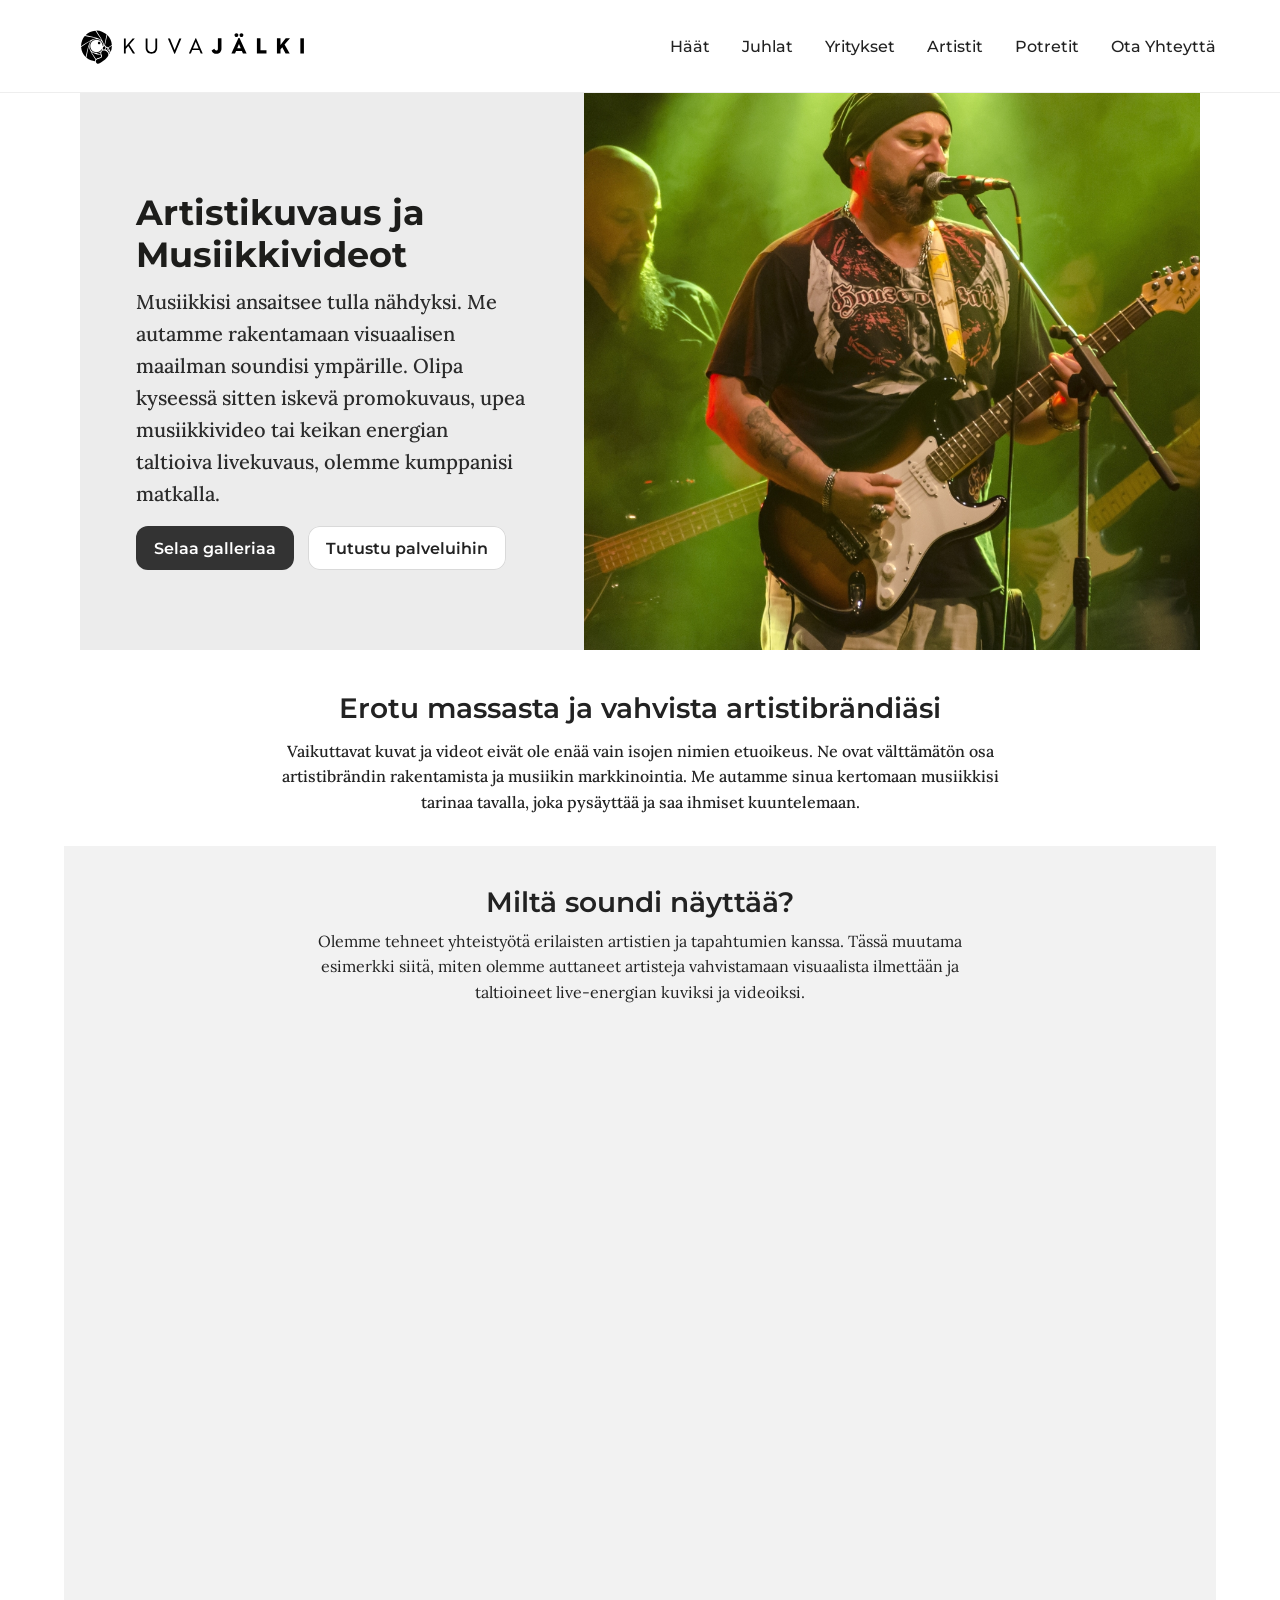
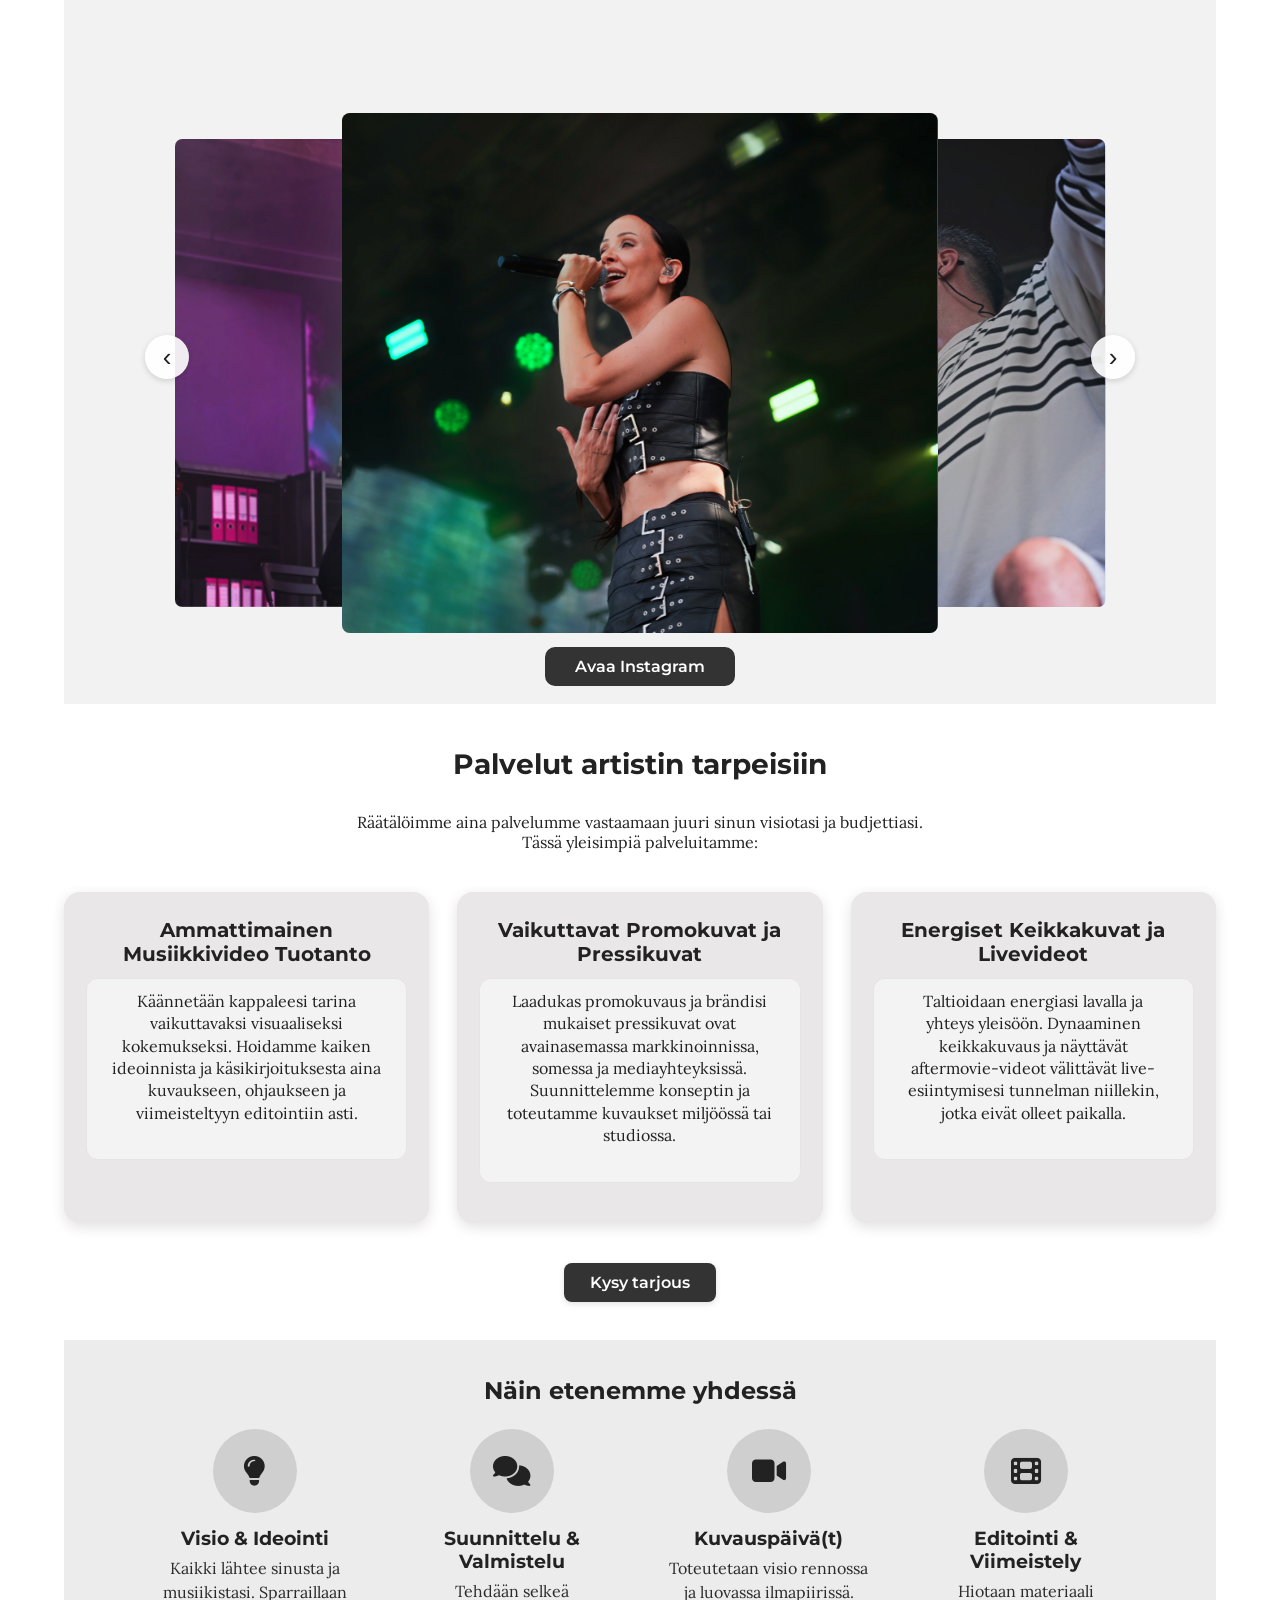
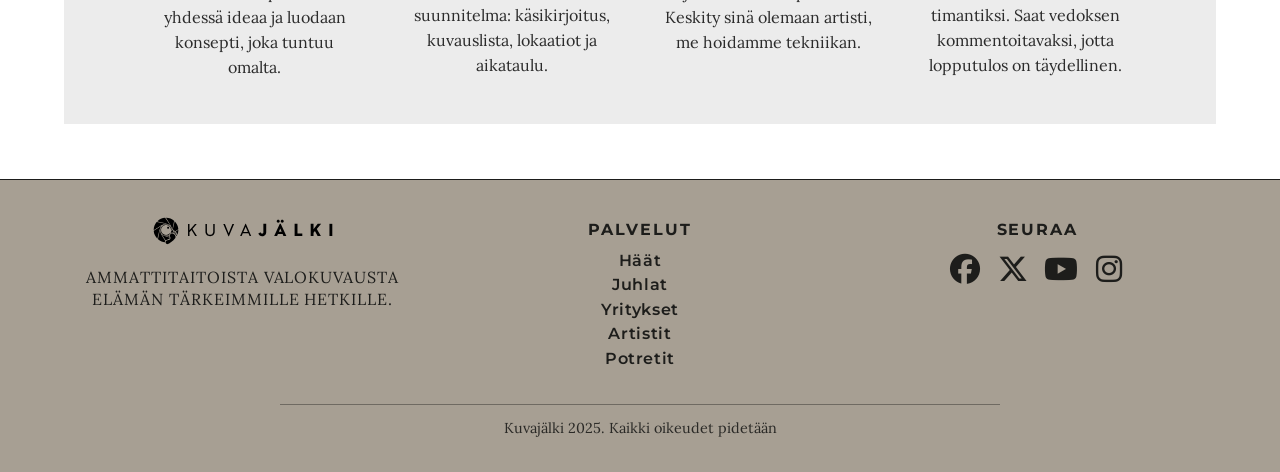
==== commit ea16b076: "napit" ====
--- a/Artistit/index.html
+++ b/Artistit/index.html
@@ -75,8 +75,8 @@
         </h2>
 
         <div class="hero-actions">
-          <a href="#galleria" class="btn btn--dark">Selaa Galleriaa</a>
-          <a href="#hinnasto" class="btn btn--light">Tutustu Palveluihin</a>
+          <a href="#galleria" class="btn btn--dark">Selaa galleriaa</a>
+          <a href="#hinnasto" class="btn btn--light">Tutustu palveluihin</a>
         </div>
       </div>
 
@@ -311,9 +311,9 @@
     <div class="footer-social">
       <h4>Seuraa</h4>
       <ul>
-        <li><a href="#" aria-label="Facebook"><i class="fab fa-facebook"></i></a></li>
+        <li><a href="https://www.facebook.com/kuvajalki?locale=fi_FI" aria-label="Facebook"><i class="fab fa-facebook"></i></a></li>
         <li><a href="#" aria-label="X / Twitter"><i class="fab fa-x-twitter"></i></a></li>
-        <li><a href="#" aria-label="YouTube"><i class="fab fa-youtube"></i></a></li>
+        <li><a href="https://www.youtube.com/@kuvajalki" aria-label="YouTube"><i class="fab fa-youtube"></i></a></li>
         <li><a href="https://www.instagram.com/kuvajalki?igsh=MnY0amo5YzYzcDU3" aria-label="Instagram"><i class="fab fa-instagram"></i></a></li>
       </ul>
     </div>
--- a/Artistit/style.css
+++ b/Artistit/style.css
@@ -192,7 +192,7 @@
    ========================================================= */
 .hero-header {
   background: #ffffff;
-  padding: 0 0 60px;
+  padding: 0 0 20px; /* muutettu 60px -> 20px */
 }
 
 .hero-header .container {
@@ -295,34 +295,64 @@
 @media (max-width: 980px) {
   .hero-wrap {
     grid-template-columns: 1fr;
-    padding: 24px;
-    gap: 24px;
+    padding: 0;
+    gap: 0;
     min-height: auto;
+    height: auto;              
+  }
+
+  .hero-copy {
+    padding: 130px 24px 48px 24px;  
+    display: flex;
+    flex-direction: column;
+    align-items: center;
+  }
+
+  .hero-copy h1,
+  .hero-copy h2 {
+    max-width: 100%;
     text-align: center;
-  }
-
-  .hero-copy {
-    padding-top: 80px;
-    padding-bottom: 40px;
-    padding-left: 28px;
-    padding-right: 28px;
-  }
-
-  .hero-copy h1 {
-    max-width: 60ch;
-    text-align: center;
+    margin-left: auto;
+    margin-right: auto;
   }
 
   .hero-actions {
     justify-content: center;
-  }
-
+    width: 100%;
+  }
+
+  /* Piilotetaan kuva kokonaan mobiilissa */
   .hero-media {
-    margin: 8px 8px 0;
-  }
-
-  .hero-media img {
-    height: clamp(260px, 55vw, 360px); /* luonnollinen korkeus mobiilissa */
+    display: none;
+  }
+}
+
+/* Tarkempi korjaus alle 420px */
+@media (max-width: 420px) {
+  .hero-copy {
+    padding: 110px 16px 20px 16px;  
+  }
+
+  .hero-copy h1 {
+    font-size: 1.5rem;
+    max-width: 100%;
+    word-wrap: break-word;
+  }
+
+  .hero-copy h2 {
+    font-size: 0.95rem;
+    max-width: 100%;
+  }
+
+  .hero-actions {
+    flex-direction: column;
+    width: 100%;
+    gap: 10px;
+  }
+
+  .btn {
+    width: 100%;
+    max-width: 320px;
   }
 }
 
@@ -336,6 +366,8 @@
   padding: 16px 20px 0 20px;
   margin: 0 auto;
   max-width: 800px;
+  width: 100%; /* varmistaa että ei ylitä containeria */
+  box-sizing: border-box; /* padding lasketaan leveyteen */
 }
 
 #intro h2 {
@@ -351,11 +383,33 @@
   line-height: 1.6;
 }
 
+/* Responsiivisuus: pienemmät marginaalit kapeilla näytöillä */
+@media (max-width: 1200px) {
+  #intro {
+    max-width: 90%;
+    padding: 0 16px;
+  }
+}
+
+@media (max-width: 768px) {
+  #intro {
+    max-width: 92%;
+    padding: 0 12px;
+  }
+}
+
+@media (max-width: 560px) {
+  #intro {
+    max-width: 95%;
+    padding: 0 10px;
+  }
+}
+
 /* =========================================================
    PORTFOLIO
    ========================================================= */
 section.portfolio {
-  padding: 40px 0 20px;
+  padding: 30px 0 20px; /* muutettu 40px -> 20px */
   background: transparent;
 }
 
@@ -441,6 +495,12 @@
   backface-visibility: hidden;
   transform: translateZ(0);
   will-change: transform;
+}
+
+@media (max-width: 768px) {
+  .carousel-item {
+    left: 35%;
+  }
 }
 
 /* keskellä */
@@ -530,7 +590,6 @@
   margin-bottom: 10px;
   font-family: "Montserrat", sans-serif;
   font-weight: 600;
-  margin-top: 4px; 
 }
 
 .portfolio p {
@@ -570,7 +629,7 @@
    HINNASTO / PAKETIT
    ========================================================= */
 .pricing {
-  padding: 40px 0 60px;
+  padding: 0px 0 20px;
   background: #ffffff;
 }
 
@@ -580,9 +639,11 @@
   text-align: center;
   padding-bottom: 15px;
 }
-.pricing p{
+
+.pricing p {
+  
+  padding: 0 16px 24px 16px;
   text-align: center;
-  padding: 20px 20px 0 20px;
 }
 
 .pricing-grid {
@@ -673,7 +734,7 @@
    ========================================================= */
 .process {
   background: transparent;
-  padding: 48px 0 56px 0;
+  padding: 18px 0 15px 0;
 }
 
 .process .container {
